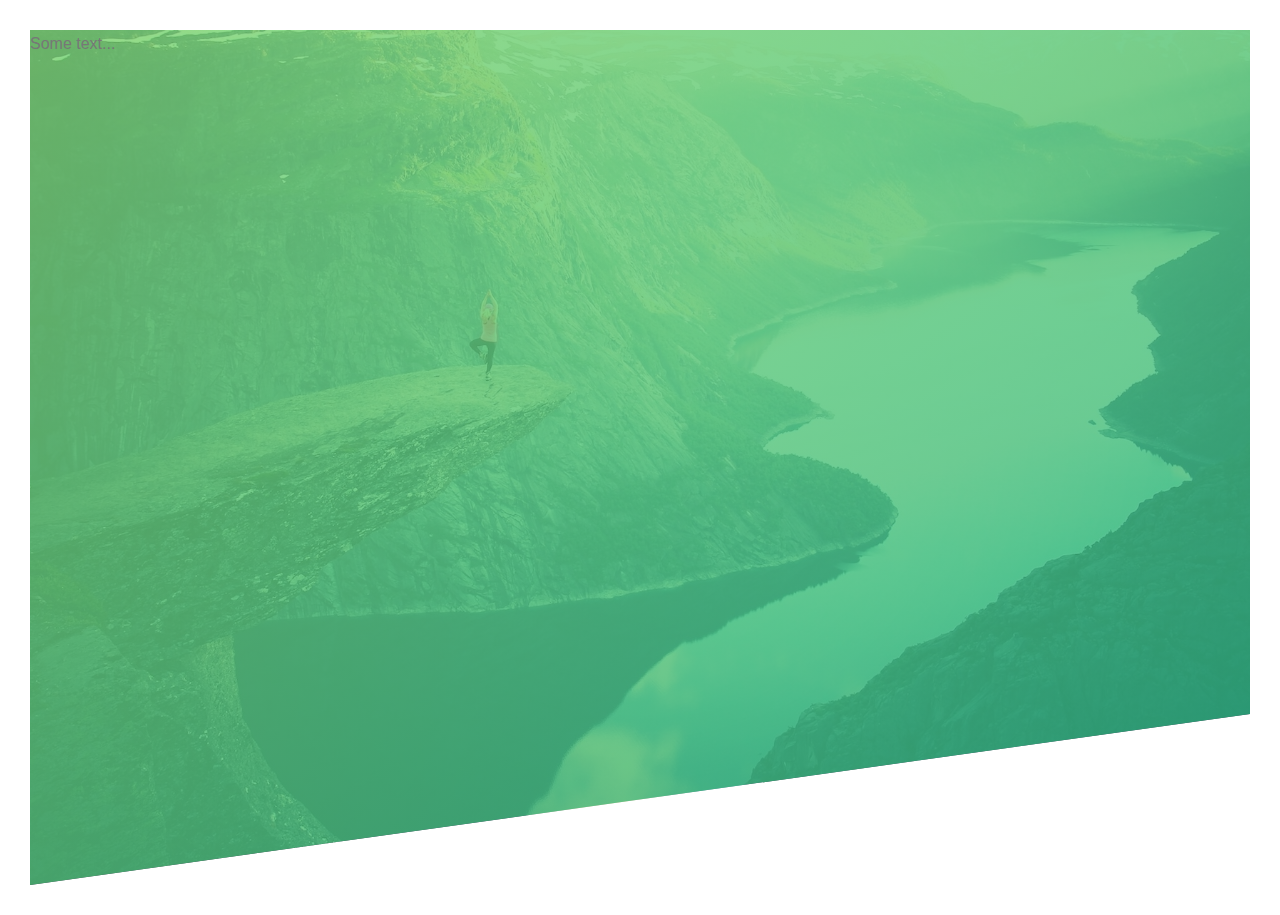
==== CSSstudy/Natours/index.html @ 6a4c048c "first save" ====
<!DOCTYPE html>
<html kang="zh">
    <head>
        <meta charset="UTF-8">
        <meta name="viewport" content="widh=device-width, initial-scale=1.0">
        <meta http-equiv="X-UA-Compatilib" content="ie=edge">

        <link href="https://fonts.alicdn.com/css?family=Microsoft YaHei:100,300,400,700,900" rel="stylesheet">
    
        <link rel="stylesheet" href="css/style.css">

        <link rel="shortcut icon" type="img/png" href="img/favicon.png">
        <title>Natours | Exciting tours for adventurous people</title>
    </head>
    <body>
        <header class="header">
                Some text...
        </header>
    </body>
</html>
---- CSSstudy/Natours/css/style.css ----
/*
COLORS:

Light green:#7ed56f
Medium green:#55c57a
Dark green:#28b485

*/

*{
    margin: 0;
    padding: 0;
    box-sizing: border-box;
}

body{
    font-family: 'Microsoft YaHei', sans-serif;
    font-weight: 400;
    font-size: 16px;
    line-height: 1.7;
    color: #777;
    padding: 30px;
}

.header{
    height: 95vh;
    background-image: linear-gradient(
        to right bottom,
        rgb(126, 213, 111,0.8),
        rgb(40, 180, 133,0.8)),
        url(../img/hero.jpg);
    background-size: cover;
    background-position: top;
    
    clip-path: polygon(0 0,100% 0,100% 80%,0 100%);

}
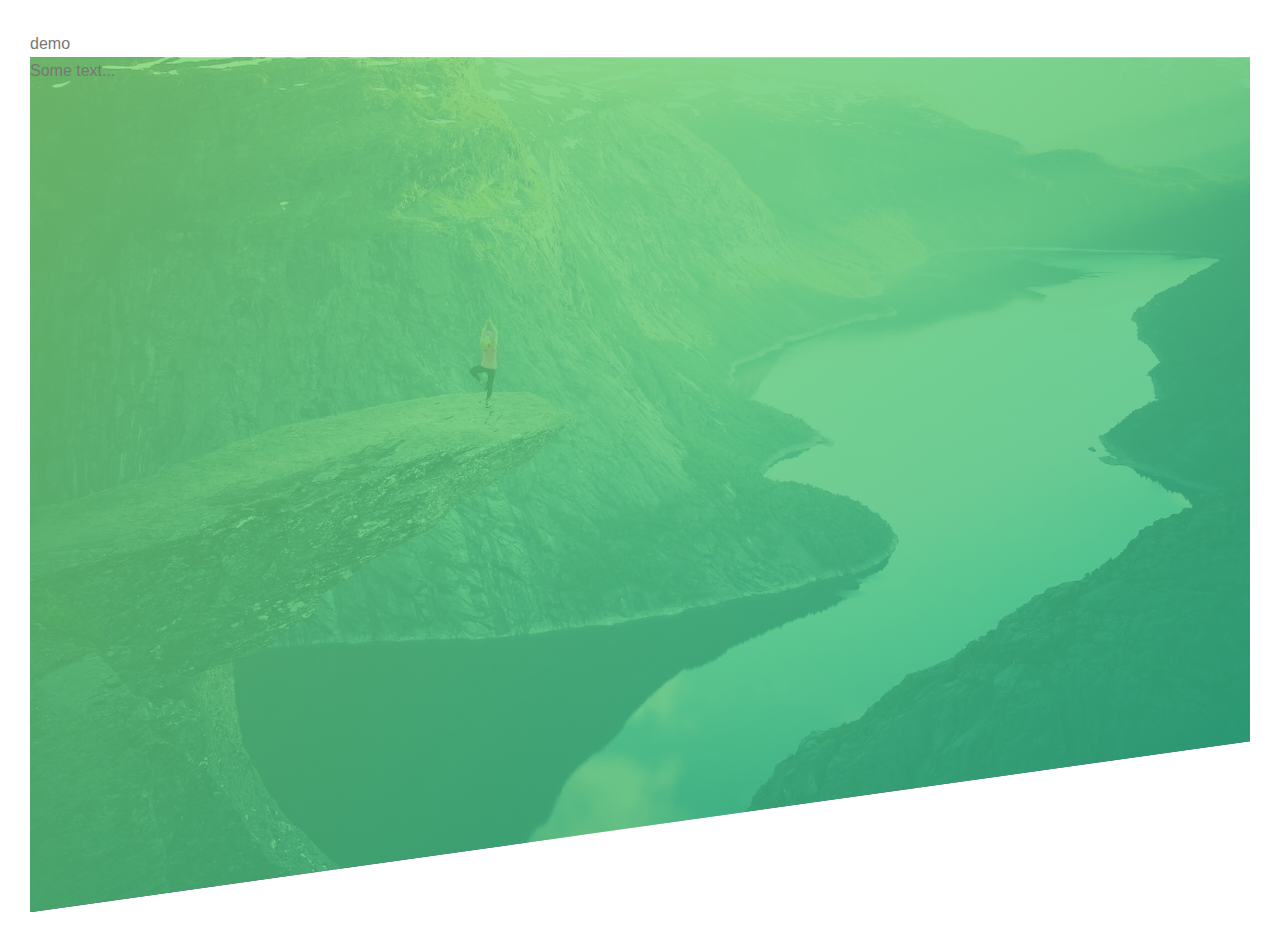
==== commit ebd865b9: "second save" ====
--- a/CSSstudy/Natours/index.html
+++ b/CSSstudy/Natours/index.html
@@ -1,3 +1,4 @@
+demo
 <!DOCTYPE html>
 <html kang="zh">
     <head>
